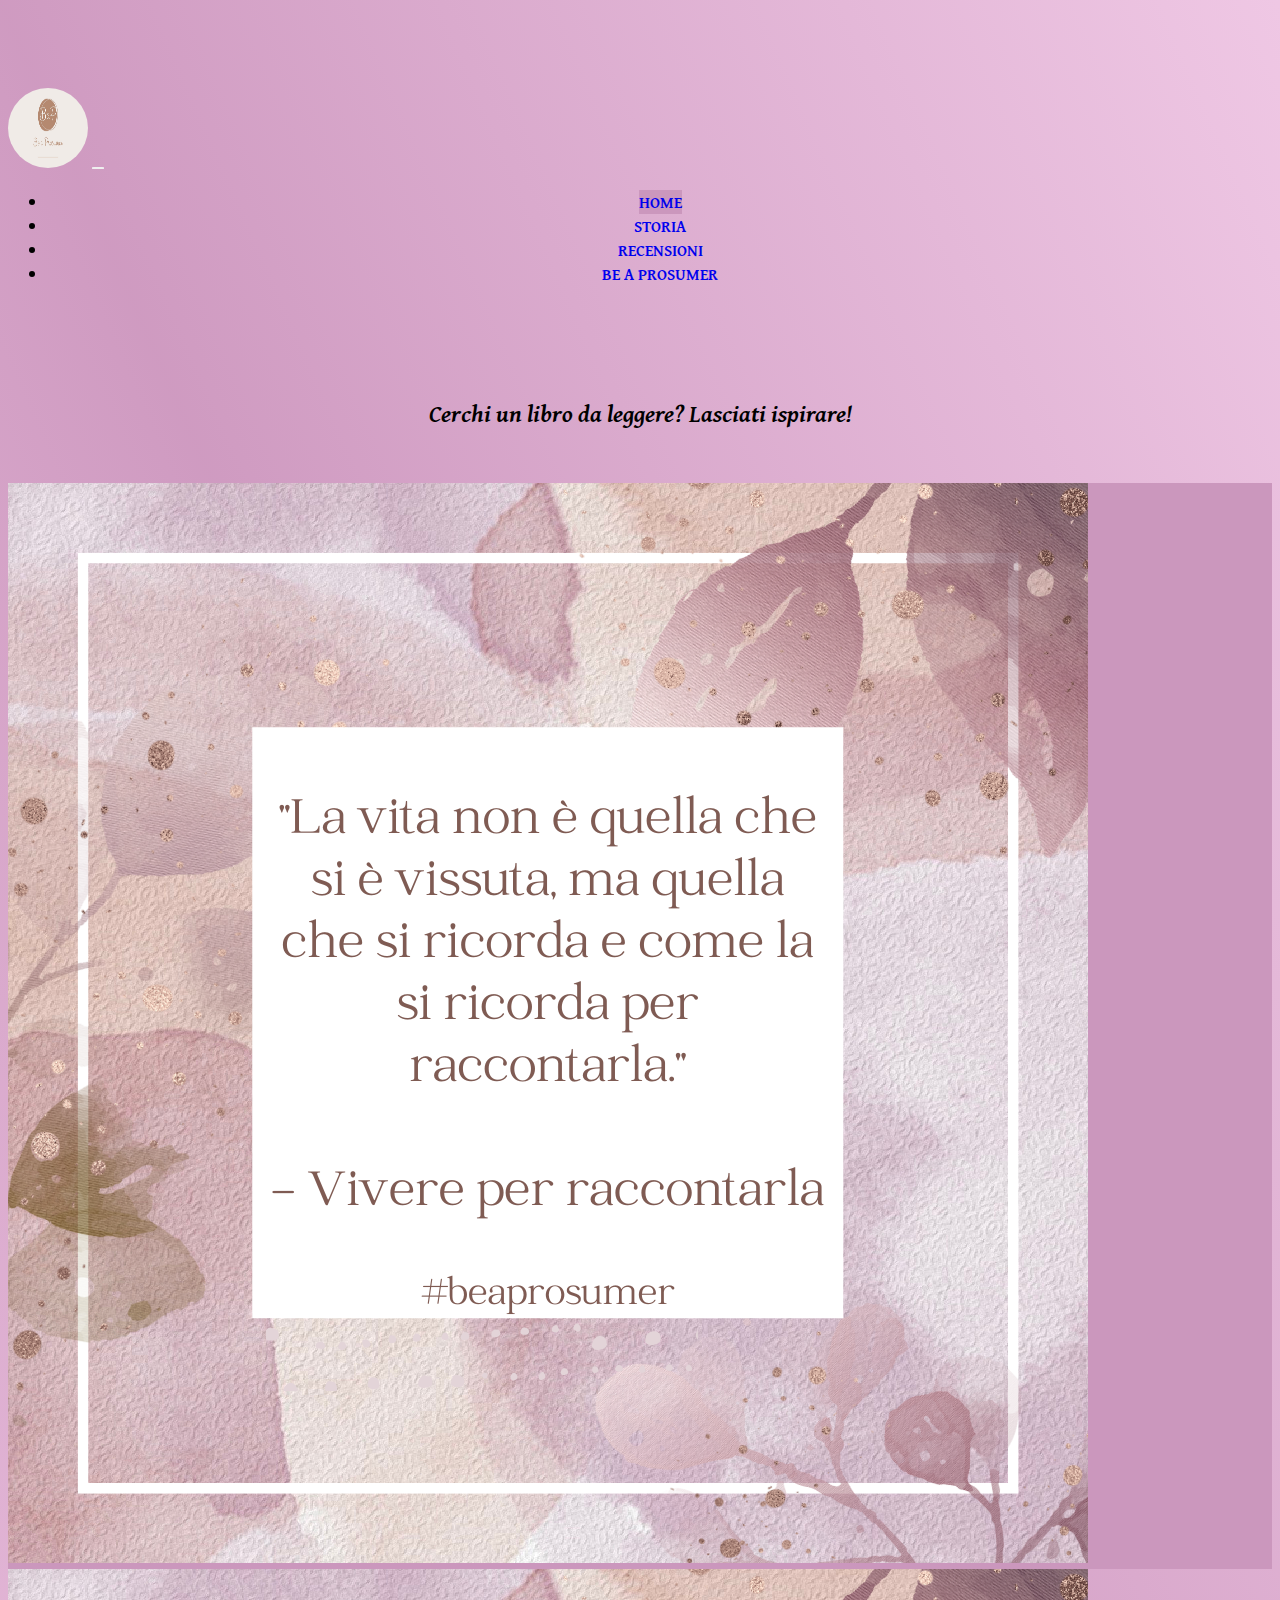
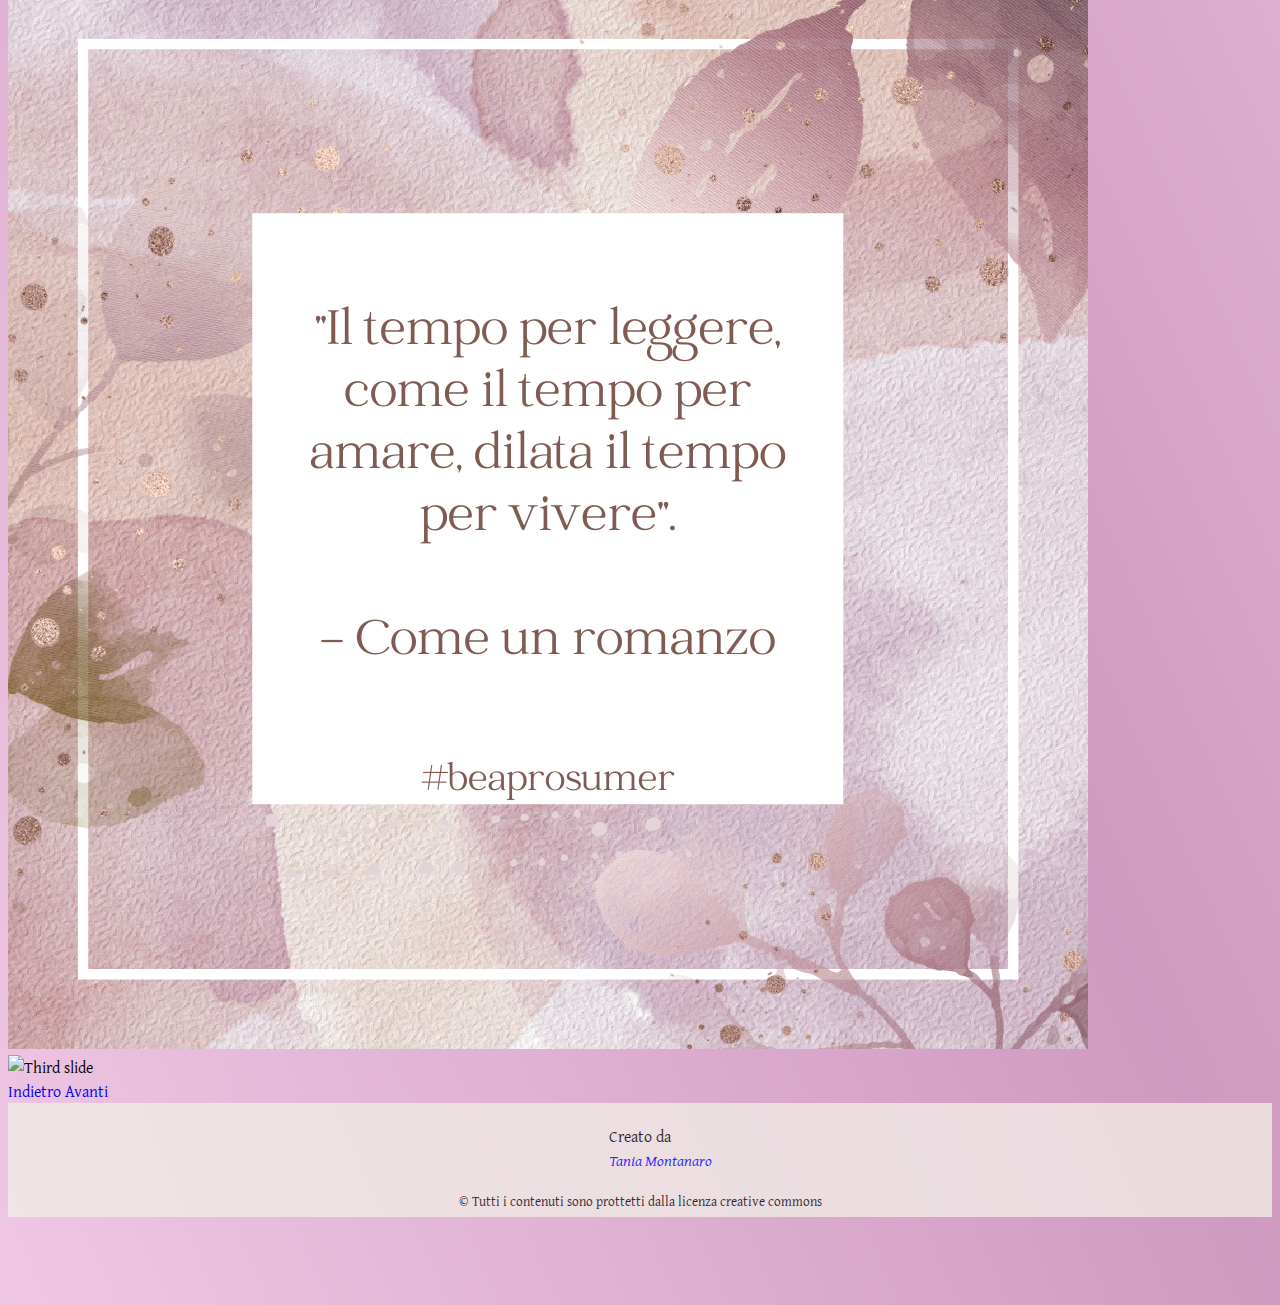
==== index.html @ 6bfdd0ee "Add files via upload" ====
<!doctype html>
<html lang="it">
    <head>
        <meta charset="UTF-8">
        <meta name="viewport" content="width=device-width, initial-scale=1.8">
        <link rel="stylesheet" href="css/style.css">
        <!--font-->
        <link rel="preconnect" href="https://fonts.googleapis.com">
        <link rel="preconnect" href="https://fonts.gstatic.com" crossorigin>
        <link href="https://fonts.googleapis.com/css2?family=Gentium+Plus:ital@1&display=swap" rel="stylesheet">
        <meta name="viewport" content="width=device-width, initial-scale=1.0">
        <!--bootstrap-->
        <link rel="stylesheet" href="https://cdn.jsdelivr.net/npm/bootstrap@4.6.1/dist/css/bootstrap.min.css" integrity="sha384-zCbKRCUGaJDkqS1kPbPd7TveP5iyJE0EjAuZQTgFLD2ylzuqKfdKlfG/eSrtxUkn" crossorigin="anonymous">
        <script src="https://cdn.jsdelivr.net/npm/jquery@3.5.1/dist/jquery.slim.min.js" integrity="sha384-DfXdz2htPH0lsSSs5nCTpuj/zy4C+OGpamoFVy38MVBnE+IbbVYUew+OrCXaRkfj" crossorigin="anonymous"></script>
        <script src="https://cdn.jsdelivr.net/npm/bootstrap@4.6.1/dist/js/bootstrap.bundle.min.js" integrity="sha384-fQybjgWLrvvRgtW6bFlB7jaZrFsaBXjsOMm/tB9LTS58ONXgqbR9W8oWht/amnpF" crossorigin="anonymous"></script>
        <!--icone fontawesome-->
        <script src="https://kit.fontawesome.com/cc2d50dc26.js" crossorigin="anonymous"></script>
    
      <title>Recensioni libri</title>
    </head>
    <body>
        <header>
            <nav id="navbar"class="navbar navbar fixed-top navbar-expand-md bg-dark navbar-dark">
                <a class="navbar-brand" href="#"><img id="logo" src="img/logo.jpg" alt="Be a Prosumer"/></a>
        <!-- Toggler/collapsibe Button -->
                <button class="navbar-toggler" type="button" data-toggle="collapse" data-target="#collapsibleNavbar">
                <span class="navbar-toggler-icon"></span>
                </button>
        <!-- Navbar links -->
                <div align="center" class="collapse navbar-collapse" id="collapsibleNavbar">
                    <ul class="navbar-nav">
                        <li class="nav-item">
                        <a class="nav-link active" href="#"><b>HOME</b></a>
                        </li>
                        <li class="nav-item">
                        <a class="nav-link" href="storia.html"><b>STORIA</b></a>
                        </li>
                        <li class="nav-item">
                        <a class="nav-link" href="recensioni.html"><b>RECENSIONI</b></a>
                        </li>
                        <li class="nav-item">
                        <a class="nav-link" href="beaprosumer.html"><b>BE A PROSUMER</b></a>
                        </li>
                        
                     </ul>
                </div>
            </nav>
              
                <div align="center" id="intro"><h2><i>Cerchi un libro da leggere? Lasciati ispirare!</i></h2>
                </div>

                <div id="carouselExampleControls" id:"carousel" class="carousel slide" data-ride="carousel">
                    <div class="carousel-inner">
                        <div class="carousel-item active">
                           <img class="d-block w-100" src="img/frase_1.png" alt="First slide">
                        </div>
                        <div class="carousel-item">
                           <img class="d-block w-100" src="img/frase_2.png" alt="Second slide">
                        </div>
                        <div class="carousel-item">
                            <img class="d-block w-100" src="img/frase_3.png" alt="Third slide">
                        </div>
                    </div>
                          <a class="carousel-control-prev" href="#carouselExampleControls" role="button" data-slide="prev">
                            <span class="carousel-control-prev-icon" aria-hidden="true"></span>
                            <span class="sr-only">Indietro</span>
                          </a>
                          <a class="carousel-control-next" href="#carouselExampleControls" role="button" data-slide="next">
                            <span class="carousel-control-next-icon" aria-hidden="true"></span>
                            <span class="sr-only">Avanti</span>
                          </a>
                </div>



                <div align="center" id="icon"> 
                    <a href="https://www.facebook.com/BeProsumer-109116761820836" target="_blank"> <i class="fa-brands fa-facebook"></i></a>
                    <a href="https://www.instagram.com/beprosumer/" target="_blank"><i class="fa-brands fa-instagram-square" ></i></a>
                    <a href="#" target="_blank"><i class="fa-brands fa-twitter"></i></a>
                </div>
        </header>

        <footer align="center" class="fixed-bottom">
            <dl align="center">
                <dt>Creato da</dt>
                    <dd><address><a id="mail" href="mailto:tania.montanaro@studio.unibo.it" target="_blank" data-toggle="popover" title="Scrivi una mail" data-trigger="hover">Tania Montanaro</a></address>
                    </dd>
            </dl>
            <small>© Tutti i contenuti sono prottetti dalla licenza creative commons</small>
        </footer>
    </body>
</html>
---- css/style.css ----
/*generale*/
header {font-family: 'Gentium Plus', serif;}

body {font-family: 'Gentium Plus', serif;
		background-image: linear-gradient(to top right, #d15fb259 0%, 
		#bf79acbf 50%, #d15fb259 100%);
 		padding: 5em 0em;
 		color: black;
 		scroll-behavior: smooth;}

footer {height: 15%;
		background-color: #f0ebe6;
		opacity: 80%;
 		padding: 5px 0px;
		;
		color: black;}

h1, h2, h3, h4, h5, h6 {font-family: 'Gentium Plus', serif !important;}

/*menu di navigazione*/

.navbar {height: 10em;}


#logo {width: 5em;
		height: 5em;
		border-radius: 50%;}


/*intro*/

#intro {padding-top: 8em;
		padding-bottom: 2em;
		color: black;}

/*social*/

#icon a {font-size: 3em;
		border: 5px;
		background-color: none;
		color: white;}
           
 /*link*/

a:link {text-decoration: none;}

a:hover {background-color: #cb97bd;}

.active {background-color: #cb97bd;}
		

/*storia*/
.history {padding: 4em 4em 2em 4em;
			color: black;
			font-size: 25px;}

/*recensioni*/

#left {background-color: #d15fb259;}
#left:hover {background-color: #dff2ef;	
			cursor: default;}

#right	{background-color: #c0c0c0;}
#right:hover {background-color: #dff2ef;
			cursor: default;}

.container-fluid {padding-top: 6em;
				text-align: center;
				}

.cover {width: 15em;
		height: auto;
		padding: 1em;
		}

.minicover {width: 7em;
			height: auto;
			padding: 1em;}

#more {display: none;}



.text {padding: 0em 1em;
		text-align:justify !important;}

.readmore {color: blue;
			border-radius: 15%;
			border: #bf79acbf;	}

button {color: blue;
			border-radius: 15% !important;
			border: #bf79acbf;}

#mail {color: blue;}

/*didascalia*/

 .didascalia { position: relative; 
     			overflow: hidden;
     			width: 15em; } 
  
 .didascalia p { 
     position: absolute; 
     left: 0; 
     bottom: 0; 
     background: none repeat scroll 0 0 rgba(0, 0, 0, 0.7); 
     color: #f0ebe6; 
     display: none; 
     width: 100%; 
     padding: none;
     opacity: 80%; 

 } 
  
 .didascalia:hover p { 
     display:block; 
 } 

 .figcaption p {font-family: 'Gentium Plus', serif;
				color: white;}




/*contact form*/

input[type=text], select, textarea {
  width: 100%; 
  padding: 12px 6px;
  border: 1px solid #c0c0c0;
  border-radius: 4px; 
  box-sizing: border-box; 
  margin-top: 6px; 
  margin-bottom: 16px; 
  resize: vertical 
}

input[type=submit] {
  background-color: #cb97bd;
  color: white;
  padding: 12px 20px;
  border: none;
  border-radius: 4px;
  cursor: pointer;
}

input[type=submit]:hover {
  background-color: #bf79acbf;
}

.container {
  border-radius: 5px;
  background-color: #c0c0c0;
  opacity: 80%;
  padding: 30px;
}
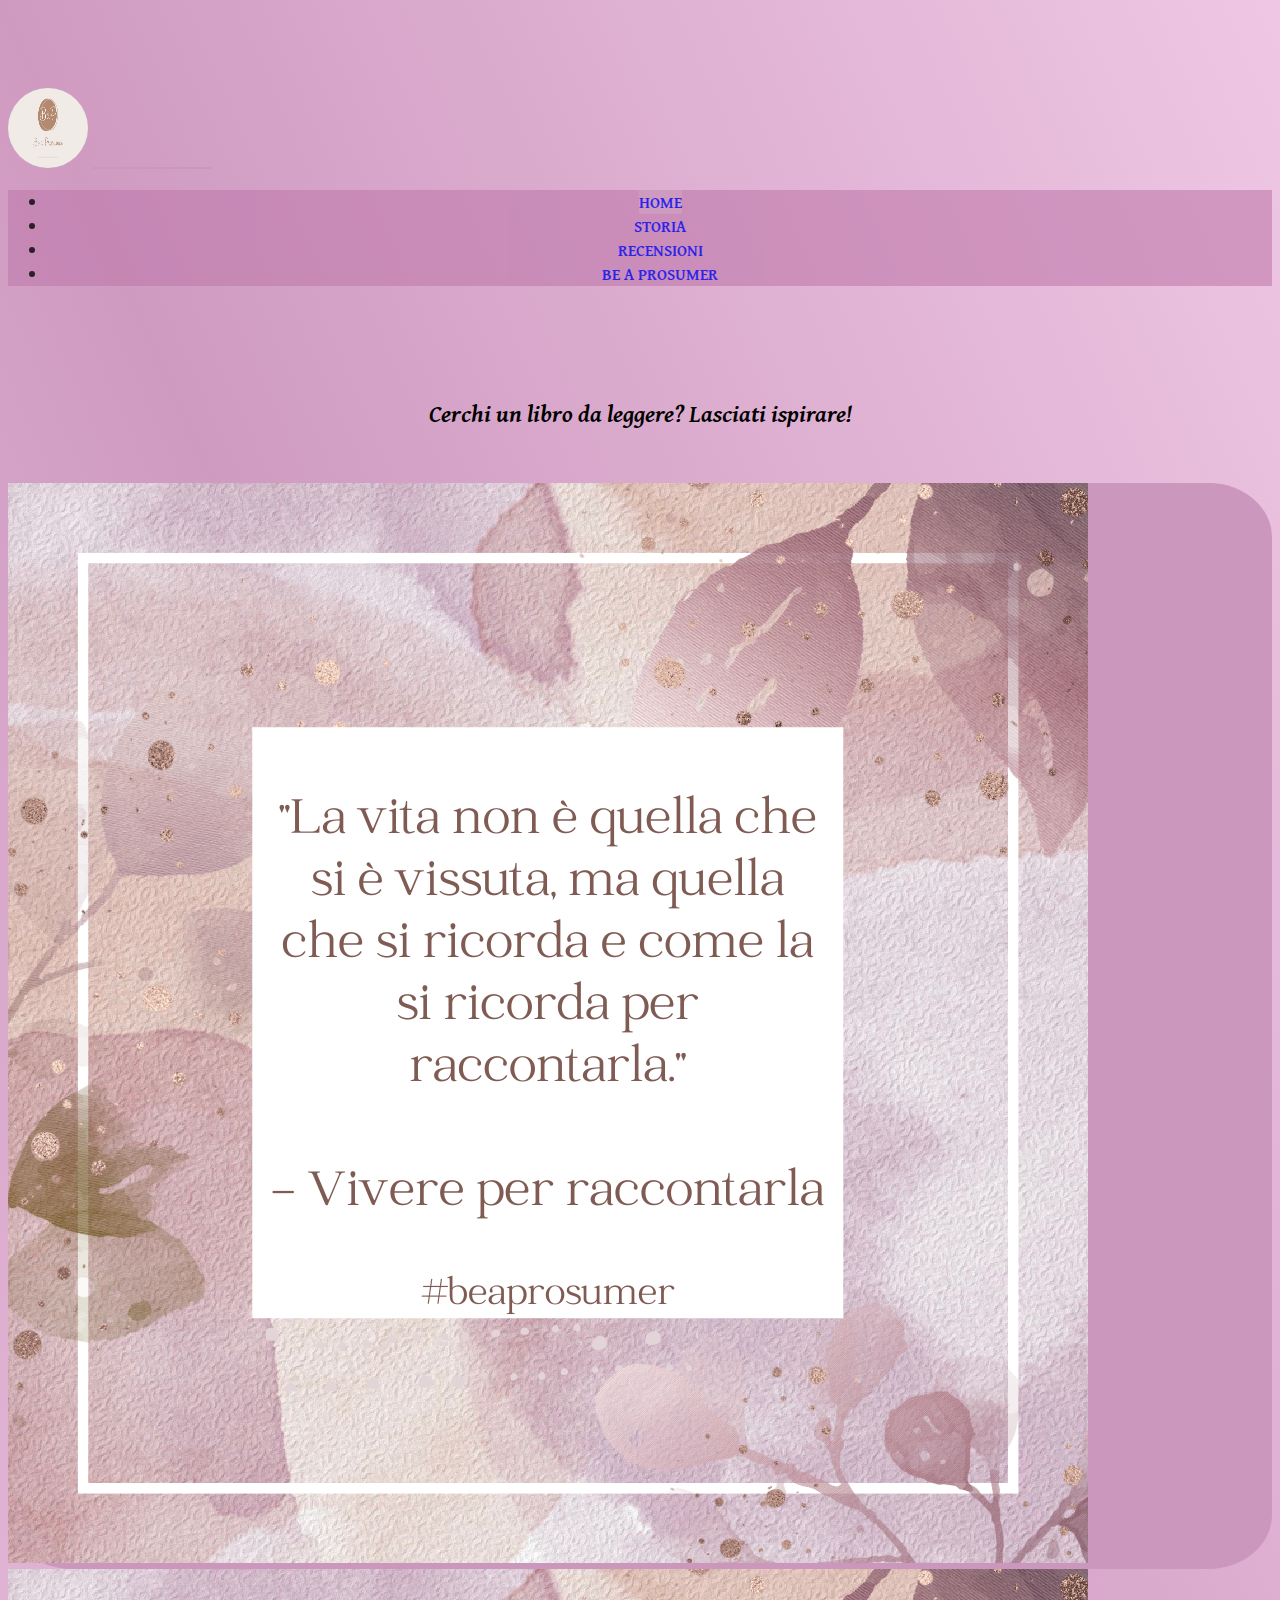
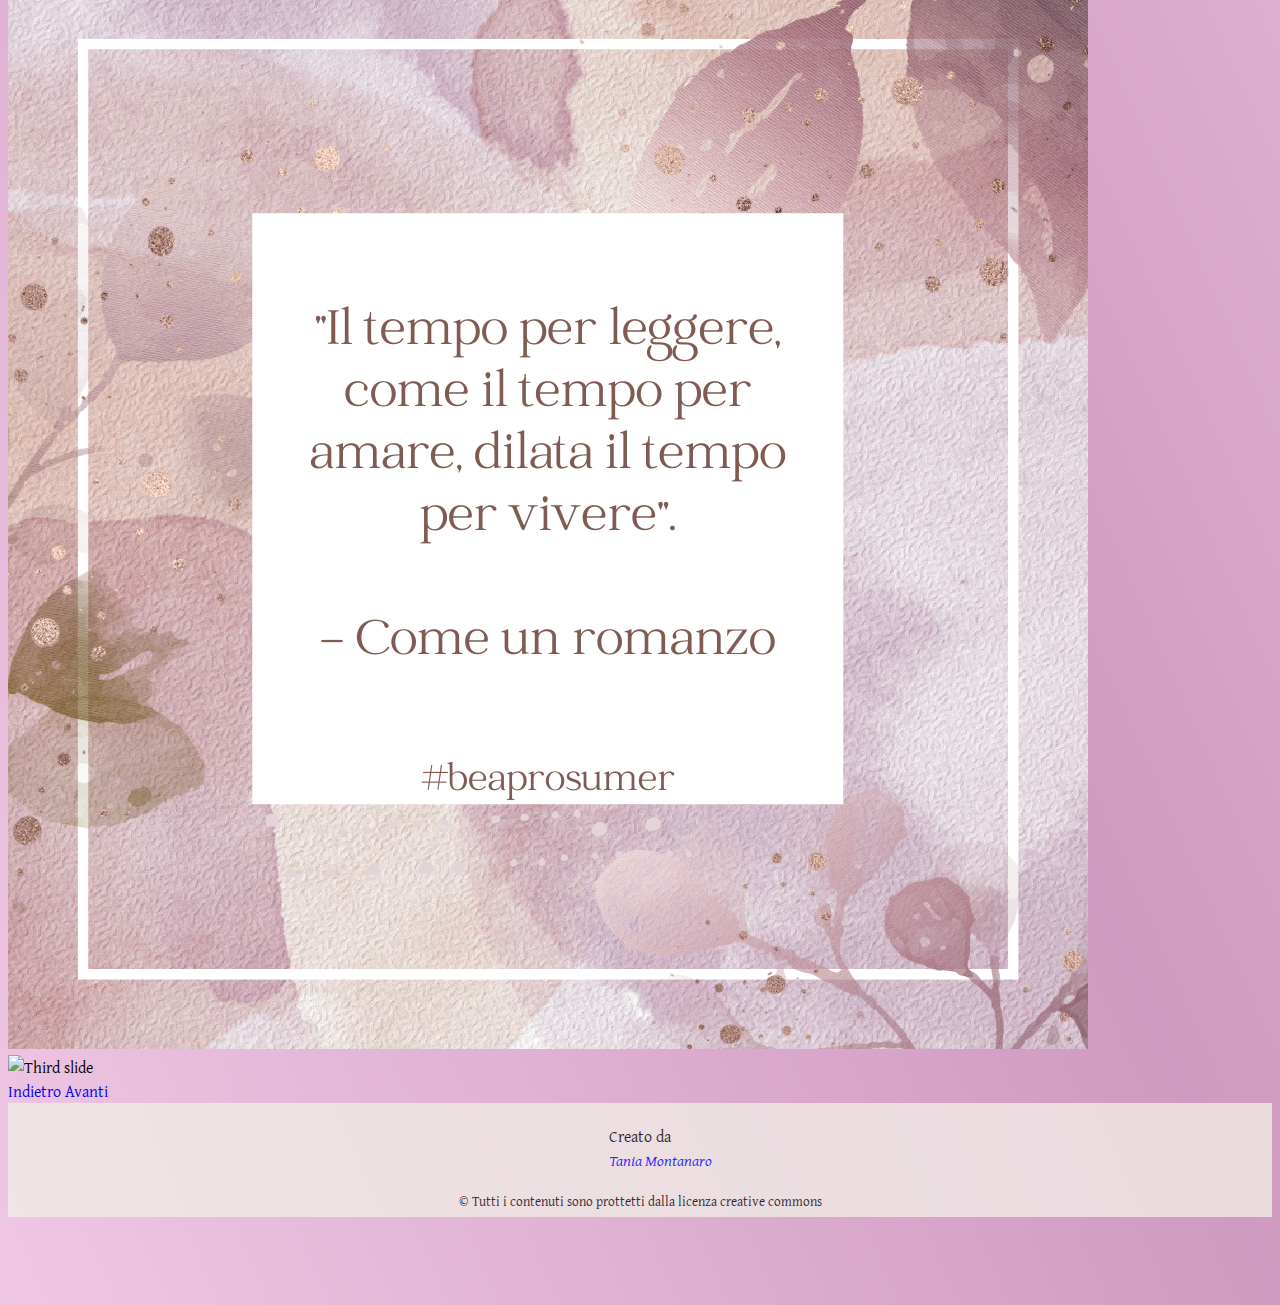
==== commit ad79a41e: "Add files via upload" ====
--- a/index.html
+++ b/index.html
@@ -15,7 +15,15 @@
         <script src="https://cdn.jsdelivr.net/npm/bootstrap@4.6.1/dist/js/bootstrap.bundle.min.js" integrity="sha384-fQybjgWLrvvRgtW6bFlB7jaZrFsaBXjsOMm/tB9LTS58ONXgqbR9W8oWht/amnpF" crossorigin="anonymous"></script>
         <!--icone fontawesome-->
         <script src="https://kit.fontawesome.com/cc2d50dc26.js" crossorigin="anonymous"></script>
-    
+        <!--Google Analytics -->
+        <script async src="https://www.googletagmanager.com/gtag/js?id=G-RJGEFD32J0"></script>
+        <script>
+        window.dataLayer = window.dataLayer || [];
+        function gtag(){dataLayer.push(arguments);}
+        gtag('js', new Date());
+        gtag('config', 'G-RJGEFD32J0');
+        </script>
+        
       <title>Recensioni libri</title>
     </head>
     <body>
@@ -40,8 +48,7 @@
                         </li>
                         <li class="nav-item">
                         <a class="nav-link" href="beaprosumer.html"><b>BE A PROSUMER</b></a>
-                        </li>
-                        
+                        </li>                        
                      </ul>
                 </div>
             </nav>
@@ -80,7 +87,7 @@
                 </div>
         </header>
 
-        <footer align="center" class="fixed-bottom">
+        <footer align="center">
             <dl align="center">
                 <dt>Creato da</dt>
                     <dd><address><a id="mail" href="mailto:tania.montanaro@studio.unibo.it" target="_blank" data-toggle="popover" title="Scrivi una mail" data-trigger="hover">Tania Montanaro</a></address>
--- a/css/style.css
+++ b/css/style.css
@@ -1,5 +1,6 @@
 /*generale*/
-header {font-family: 'Gentium Plus', serif;}
+header {font-family: 'Gentium Plus', serif;
+	max-width: 100%;}
 
 body {font-family: 'Gentium Plus', serif;
 		background-image: linear-gradient(to top right, #d15fb259 0%, 
@@ -19,7 +20,11 @@
 
 /*menu di navigazione*/
 
-.navbar {height: 10em;}
+.navbar {height: 10em;
+		padding: none;}
+
+.navbar-collapse {background-color: #bf79acbf;
+					opacity: 80%;}
 
 
 #logo {width: 5em;
@@ -44,9 +49,12 @@
 
 a:link {text-decoration: none;}
 
-a:hover {background-color: #cb97bd;}
 
-.active {background-color: #cb97bd;}
+a:hover {background-color: #cb97bd;
+		border-radius: 10%;}
+
+.active {background-color: #cb97bd;
+		border-radius: 5%;}
 		
 
 /*storia*/
@@ -56,71 +64,65 @@
 
 /*recensioni*/
 
-#left {background-color: #d15fb259;}
-#left:hover {background-color: #dff2ef;	
-			cursor: default;}
-
-#right	{background-color: #c0c0c0;}
-#right:hover {background-color: #dff2ef;
-			cursor: default;}
-
-.container-fluid {padding-top: 6em;
+.container-fluid {margin: none;
 				text-align: center;
 				}
 
-.cover {width: 15em;
+
+
+
+.cover {width: 20em;
 		height: auto;
 		padding: 1em;
+		text-align: center;
 		}
 
-.minicover {width: 7em;
-			height: auto;
-			padding: 1em;}
 
 #more {display: none;}
 
 
+.text {padding: 0em 2em;
+		text-align:justify !important;
+		}
 
-.text {padding: 0em 1em;
-		text-align:justify !important;}
+.text img {width: 70%;
+	height: auto;}
 
-.readmore {color: blue;
-			border-radius: 15%;
-			border: #bf79acbf;	}
 
-button {color: blue;
+
+
+button {width: 120px; 
+	color: black;
 			border-radius: 15% !important;
-			border: #bf79acbf;}
+			border: #bf79acbf;
+			background-color: #cb97bd;}
+
 
 #mail {color: blue;}
 
-/*didascalia*/
+/*search*/
 
- .didascalia { position: relative; 
-     			overflow: hidden;
-     			width: 15em; } 
-  
- .didascalia p { 
-     position: absolute; 
-     left: 0; 
-     bottom: 0; 
-     background: none repeat scroll 0 0 rgba(0, 0, 0, 0.7); 
-     color: #f0ebe6; 
-     display: none; 
-     width: 100%; 
-     padding: none;
-     opacity: 80%; 
+.search	{padding: 6em 2em;
+	float: center;}
 
- } 
-  
- .didascalia:hover p { 
-     display:block; 
- } 
+.structural {
+position:absolute;
+left:-9999px;
+}
 
- .figcaption p {font-family: 'Gentium Plus', serif;
-				color: white;}
+/*colonne*/
 
+.row {padding: 3% 3%;
+		text-align: center;
+		max-width: 100%;
+	}
+.row img {width: 12em;
+		height: 16em;
+		text-align: center;
+		padding: 2em;
+		}
 
+.row img:hover {cursor: pointer;}
 
 
 /*contact form*/
@@ -148,10 +150,3 @@
 input[type=submit]:hover {
   background-color: #bf79acbf;
 }
-
-.container {
-  border-radius: 5px;
-  background-color: #c0c0c0;
-  opacity: 80%;
-  padding: 30px;
-}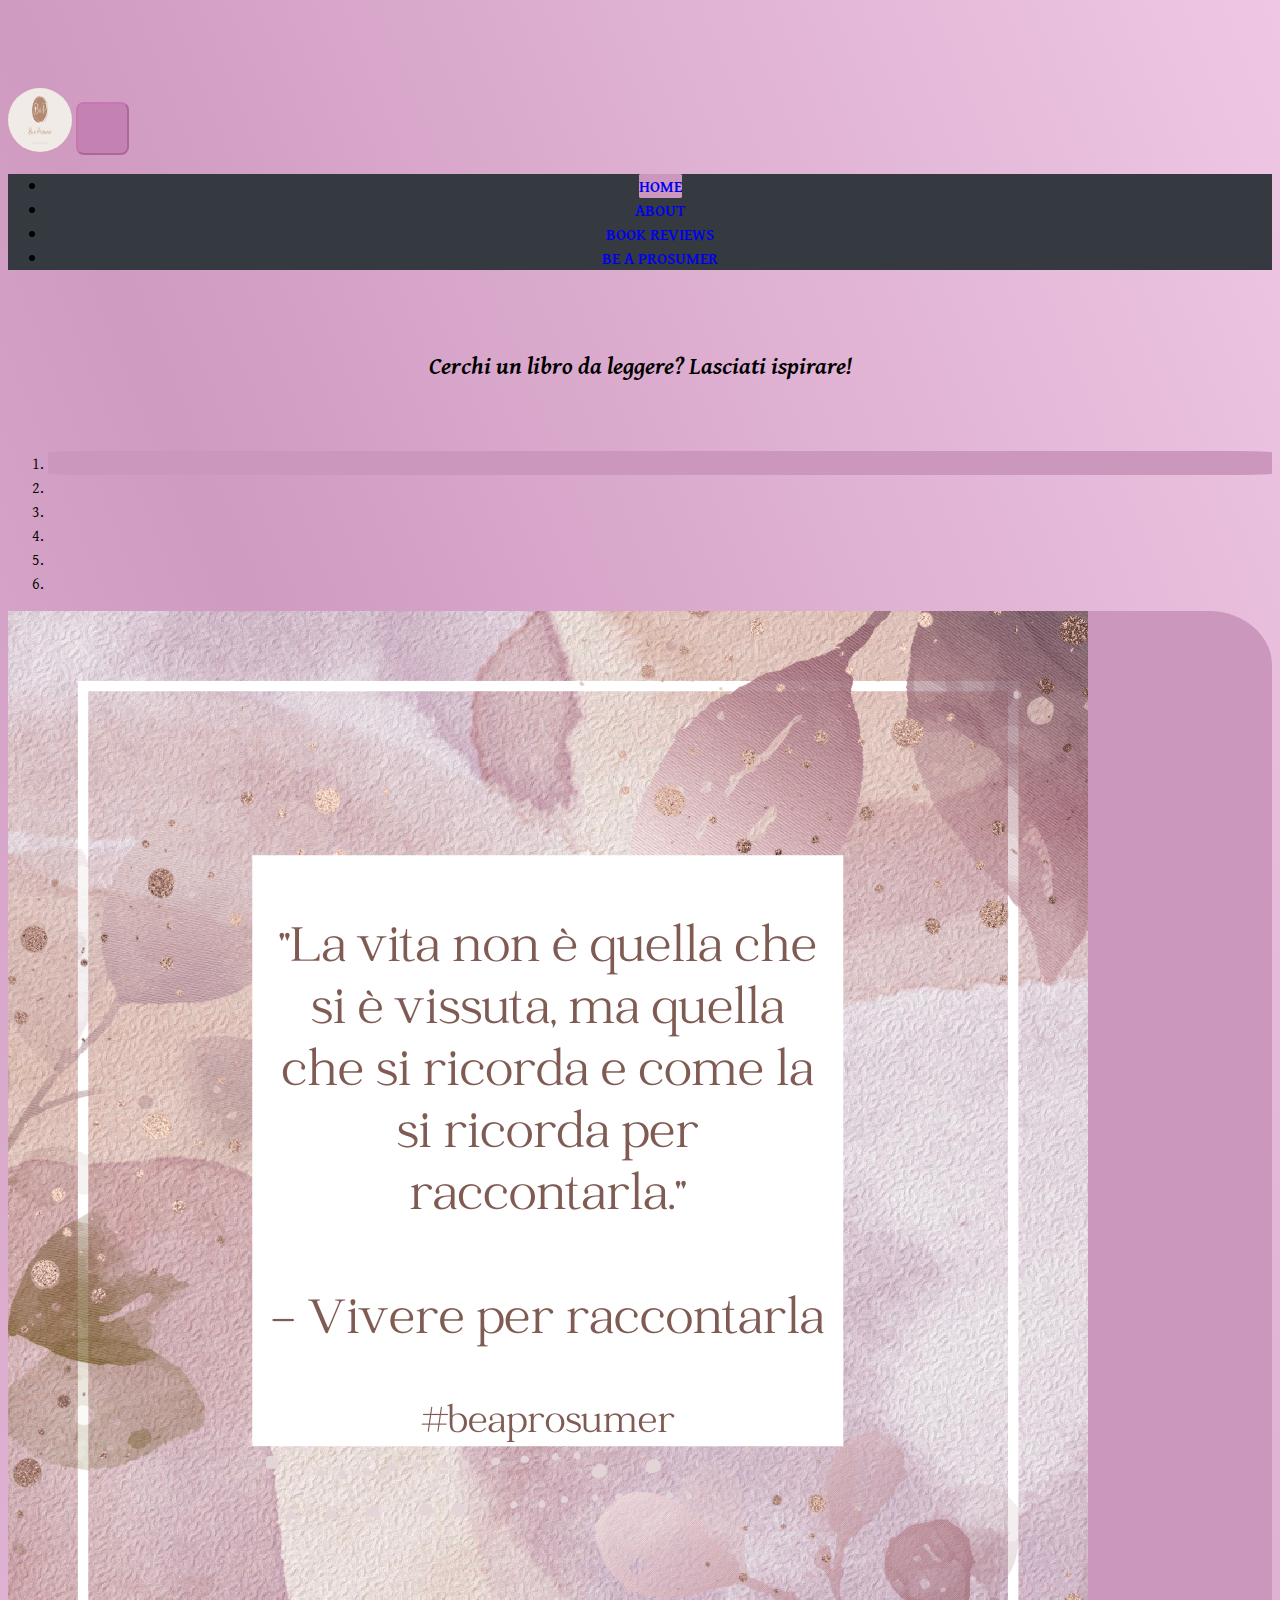
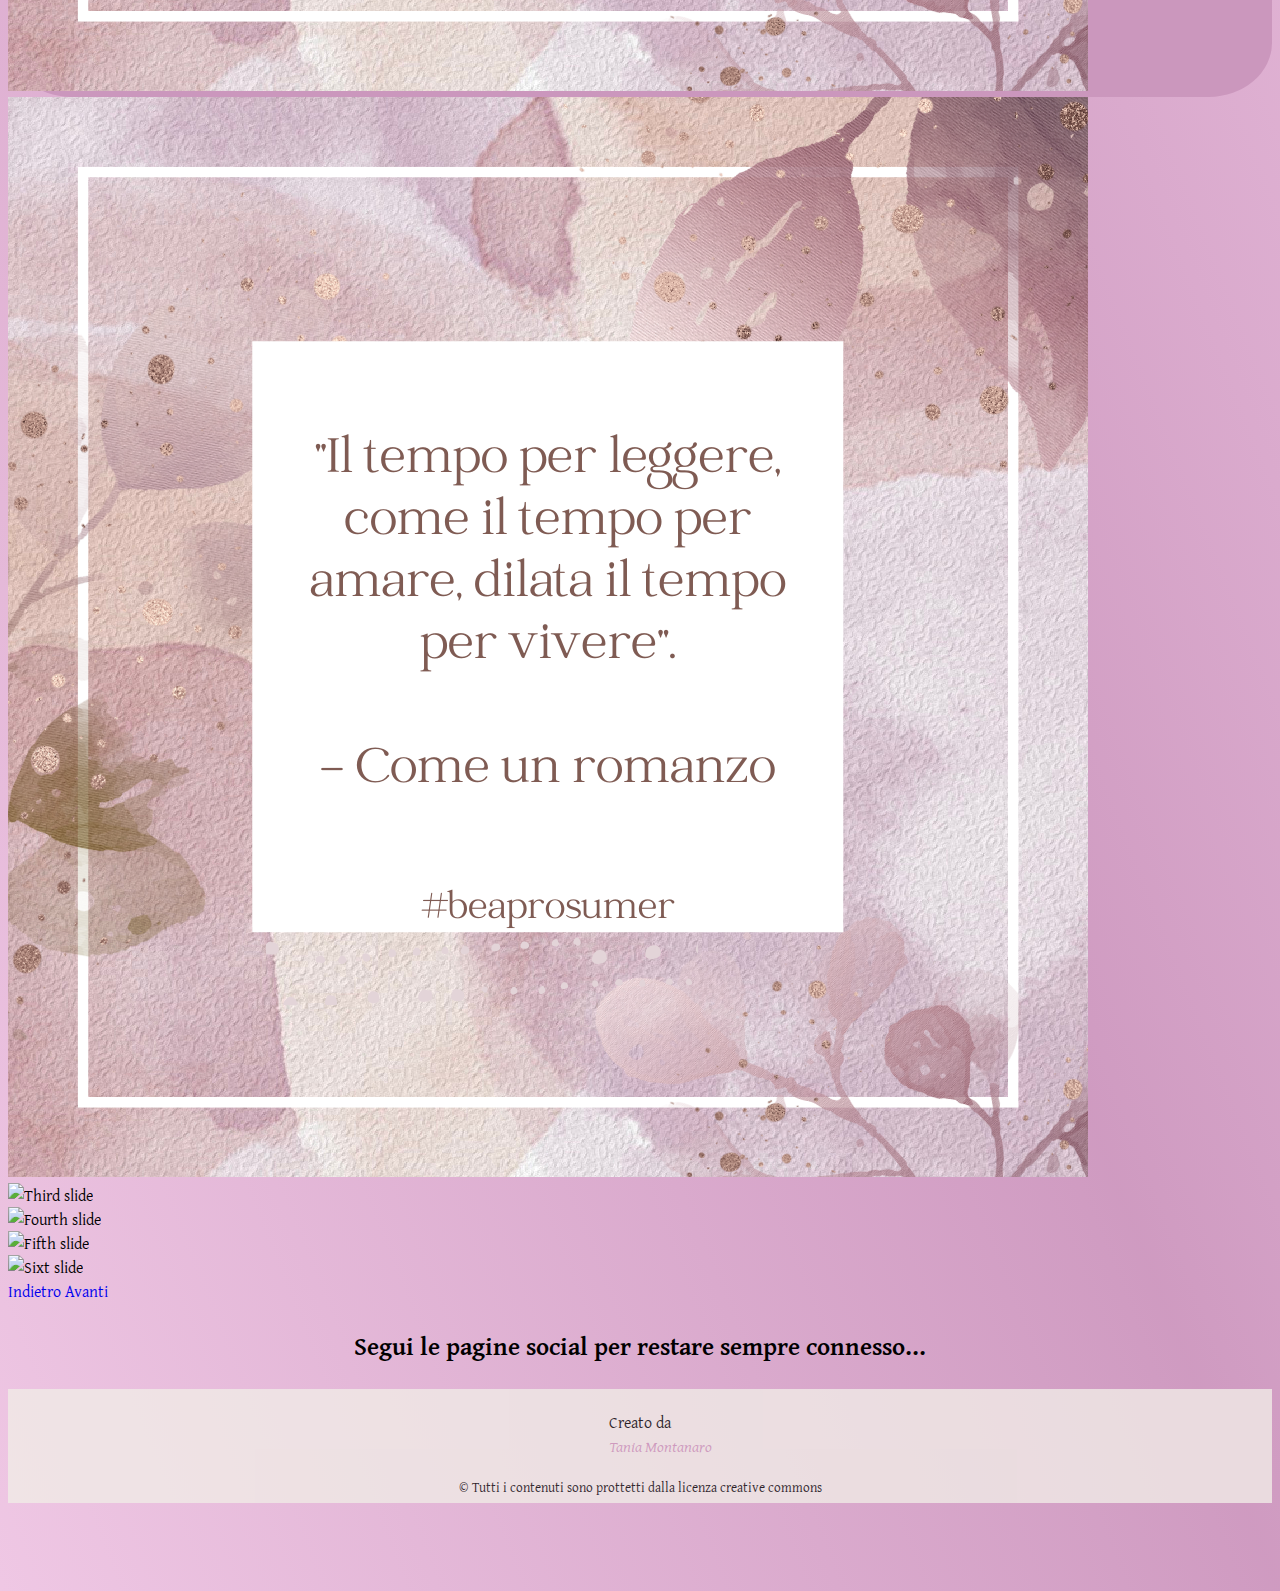
==== commit 15508c68: "Add files via upload" ====
--- a/index.html
+++ b/index.html
@@ -23,13 +23,12 @@
         gtag('js', new Date());
         gtag('config', 'G-RJGEFD32J0');
         </script>
-        
-      <title>Recensioni libri</title>
+        <title>Recensioni libri</title>
     </head>
     <body>
         <header>
             <nav id="navbar"class="navbar navbar fixed-top navbar-expand-md bg-dark navbar-dark">
-                <a class="navbar-brand" href="#"><img id="logo" src="img/logo.jpg" alt="Be a Prosumer"/></a>
+                <a class="navbar-brand" href="index.html"><img id="logo" src="img/logo.jpg" alt="Be a Prosumer"/></a>
         <!-- Toggler/collapsibe Button -->
                 <button class="navbar-toggler" type="button" data-toggle="collapse" data-target="#collapsibleNavbar">
                 <span class="navbar-toggler-icon"></span>
@@ -41,10 +40,10 @@
                         <a class="nav-link active" href="#"><b>HOME</b></a>
                         </li>
                         <li class="nav-item">
-                        <a class="nav-link" href="storia.html"><b>STORIA</b></a>
+                        <a class="nav-link" href="about.html"><b>ABOUT</b></a>
                         </li>
                         <li class="nav-item">
-                        <a class="nav-link" href="recensioni.html"><b>RECENSIONI</b></a>
+                        <a class="nav-link" href="reviews.html"><b>BOOK REVIEWS</b></a>
                         </li>
                         <li class="nav-item">
                         <a class="nav-link" href="beaprosumer.html"><b>BE A PROSUMER</b></a>
@@ -52,11 +51,18 @@
                      </ul>
                 </div>
             </nav>
-              
                 <div align="center" id="intro"><h2><i>Cerchi un libro da leggere? Lasciati ispirare!</i></h2>
                 </div>
 
-                <div id="carouselExampleControls" id:"carousel" class="carousel slide" data-ride="carousel">
+                <div id="carouselExampleIndicators" class="carousel slide" data-ride="carousel">
+                    <ol class="carousel-indicators">
+                        <li data-target="#carouselExampleIndicators" data-slide-to="0" class="active"></li>
+                        <li data-target="#carouselExampleIndicators" data-slide-to="1"></li>
+                        <li data-target="#carouselExampleIndicators" data-slide-to="2"></li>
+                        <li data-target="#carouselExampleIndicators" data-slide-to="3"></li>
+                        <li data-target="#carouselExampleIndicators" data-slide-to="4"></li>
+                        <li data-target="#carouselExampleIndicators" data-slide-to="5"></li>
+                    </ol>
                     <div class="carousel-inner">
                         <div class="carousel-item active">
                            <img class="d-block w-100" src="img/frase_1.png" alt="First slide">
@@ -67,20 +73,30 @@
                         <div class="carousel-item">
                             <img class="d-block w-100" src="img/frase_3.png" alt="Third slide">
                         </div>
+                        <div class="carousel-item">
+                            <img class="d-block w-100" src="img/frase_4.png" alt="Fourth slide">
+                        </div>
+                        <div class="carousel-item">
+                            <img class="d-block w-100" src="img/frase_5.png" alt="Fifth slide">
+                        </div>
+                        <div class="carousel-item">
+                            <img class="d-block w-100" src="img/frase_6.png" alt="Sixt slide">
+                        </div>
                     </div>
-                          <a class="carousel-control-prev" href="#carouselExampleControls" role="button" data-slide="prev">
-                            <span class="carousel-control-prev-icon" aria-hidden="true"></span>
-                            <span class="sr-only">Indietro</span>
-                          </a>
-                          <a class="carousel-control-next" href="#carouselExampleControls" role="button" data-slide="next">
-                            <span class="carousel-control-next-icon" aria-hidden="true"></span>
-                            <span class="sr-only">Avanti</span>
-                          </a>
+                        <a class="carousel-control-prev" href="#carouselExampleControls" role="button" data-slide="prev">
+                          <span class="carousel-control-prev-icon" aria-hidden="true"></span>
+                          <span class="sr-only">Indietro</span>
+                        </a>
+                        <a class="carousel-control-next" href="#carouselExampleControls" role="button" data-slide="next">
+                          <span class="carousel-control-next-icon" aria-hidden="true"></span>
+                          <span class="sr-only">Avanti</span>
+                        </a>
                 </div>
 
 
 
                 <div align="center" id="icon"> 
+                    <p><b>Segui le pagine social per restare sempre connesso...</b></p>
                     <a href="https://www.facebook.com/BeProsumer-109116761820836" target="_blank"> <i class="fa-brands fa-facebook"></i></a>
                     <a href="https://www.instagram.com/beprosumer/" target="_blank"><i class="fa-brands fa-instagram-square" ></i></a>
                     <a href="#" target="_blank"><i class="fa-brands fa-twitter"></i></a>
@@ -90,8 +106,7 @@
         <footer align="center">
             <dl align="center">
                 <dt>Creato da</dt>
-                    <dd><address><a id="mail" href="mailto:tania.montanaro@studio.unibo.it" target="_blank" data-toggle="popover" title="Scrivi una mail" data-trigger="hover">Tania Montanaro</a></address>
-                    </dd>
+                    <dd><address><a id="mail" href="mailto:info.beaprosumer@gmail.com" target="_blank" data-toggle="popover" title="Scrivi una mail" data-trigger="hover">Tania Montanaro</a></address>
             </dl>
             <small>© Tutti i contenuti sono prottetti dalla licenza creative commons</small>
         </footer>
--- a/css/style.css
+++ b/css/style.css
@@ -1,49 +1,65 @@
 /*generale*/
 header {font-family: 'Gentium Plus', serif;
-	max-width: 100%;}
+		max-width: 100%;
+		margin:none;
+		}
 
 body {font-family: 'Gentium Plus', serif;
 		background-image: linear-gradient(to top right, #d15fb259 0%, 
 		#bf79acbf 50%, #d15fb259 100%);
  		padding: 5em 0em;
  		color: black;
- 		scroll-behavior: smooth;}
+ 		}
 
 footer {height: 15%;
 		background-color: #f0ebe6;
 		opacity: 80%;
  		padding: 5px 0px;
-		;
-		color: black;}
+		color: black;
+		}
 
 h1, h2, h3, h4, h5, h6 {font-family: 'Gentium Plus', serif !important;}
 
+p {font-size: 25px;}
+
 /*menu di navigazione*/
 
-.navbar {height: 10em;
-		padding: none;}
+.navbar-brand a {vertical-align: center !important}
 
-.navbar-collapse {background-color: #bf79acbf;
-					opacity: 80%;}
+.navbar-toggler {width: 4em;
+				height: 4em;
+				}
+
+.navbar {height: 7em;
+		padding: none;
+		}
+
+.navbar-collapse {background-color: #343a40;
+				 max-width: 100%;
+				 }
 
 
-#logo {width: 5em;
-		height: 5em;
-		border-radius: 50%;}
+#logo {width: 4em;
+	   height: 4em;
+	   border-radius: 50%;
+	   }
 
 
 /*intro*/
 
 #intro {padding-top: 8em;
 		padding-bottom: 2em;
-		color: black;}
+		color: black;
+		}
+
 
 /*social*/
 
 #icon a {font-size: 3em;
 		border: 5px;
 		background-color: none;
-		color: white;}
+		color: white;
+		}
            
  /*link*/
 
@@ -51,25 +67,27 @@
 
 
 a:hover {background-color: #cb97bd;
-		border-radius: 10%;}
+		border-radius: 10%;
+		}
 
 .active {background-color: #cb97bd;
-		border-radius: 5%;}
+		border-radius: 5%;
+		}
 		
 
 /*storia*/
+
 .history {padding: 4em 4em 2em 4em;
 			color: black;
-			font-size: 25px;}
+			font-size: 25px;
+			}
 
 /*recensioni*/
 
-.container-fluid {margin: none;
-				text-align: center;
-				}
-
-
-
+.container-fluid {padding-top: 12%;
+				  margin: none;
+				  text-align: center;
+				  }
 
 .cover {width: 20em;
 		height: auto;
@@ -77,33 +95,50 @@
 		text-align: center;
 		}
 
-
 #more {display: none;}
 
 
 .text {padding: 0em 2em;
-		text-align:justify !important;
+	   text-align:justify !important;
+	   font-size: 25px;
+	   }
+
+.text img {width: 280px;
+		   height: auto;
+		   text-align: center;
+		   }
+
+/*searchbar*/
+
+.search {width: 15px;
+		height: 15px;
 		}
 
-.text img {width: 70%;
-	height: auto;}
+.kbDoc-banner-support .banner-content-wrapper .banner-search-form button {
+   			background: transparent;
+   			border: 0;
+    		padding-right: 20px;
+    		color: #10b3d6;
+    		font-size: 20px;
+    		}
+
+button {width: 140px;
+		height: 80px;
+		color: white;
+		padding: none;
+		border-radius: 15% !important;
+		background-color: #bf79acbf;
+		border-color: #d15fb259;
+		}
 
 
-
-
-button {width: 120px; 
-	color: black;
-			border-radius: 15% !important;
-			border: #bf79acbf;
-			background-color: #cb97bd;}
-
-
-#mail {color: blue;}
+#mail {color: #bf79acbf;}
 
 /*search*/
 
 .search	{padding: 6em 2em;
-	float: center;}
+		 float: center;
+		}
 
 .structural {
 position:absolute;
@@ -113,14 +148,15 @@
 /*colonne*/
 
 .row {padding: 3% 3%;
-		text-align: center;
-		max-width: 100%;
-	}
+	  text-align: center;
+	  max-width: 100%;
+	 }
+
 .row img {width: 12em;
-		height: 16em;
-		text-align: center;
-		padding: 2em;
-		}
+		  height: 16em;
+		  text-align: center;
+		  padding: 2em;
+		 }
 
 .row img:hover {cursor: pointer;}
 
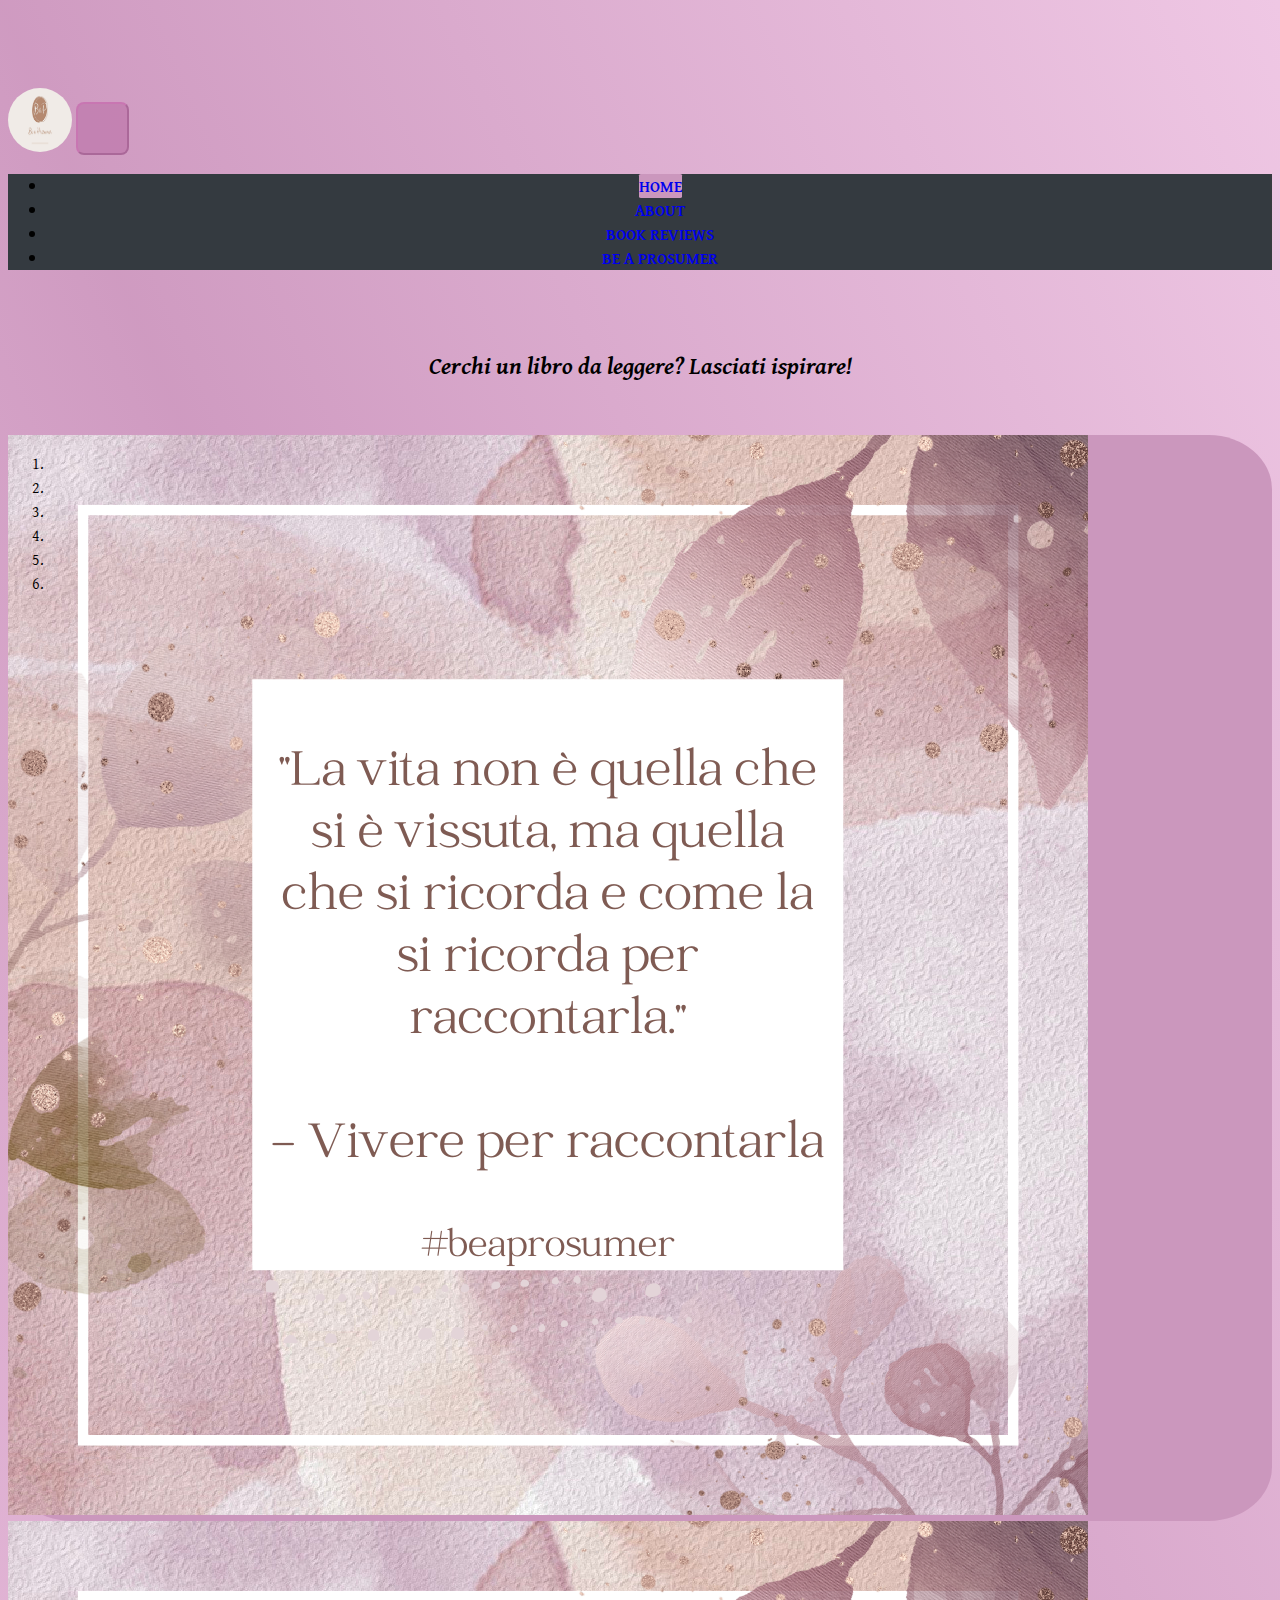
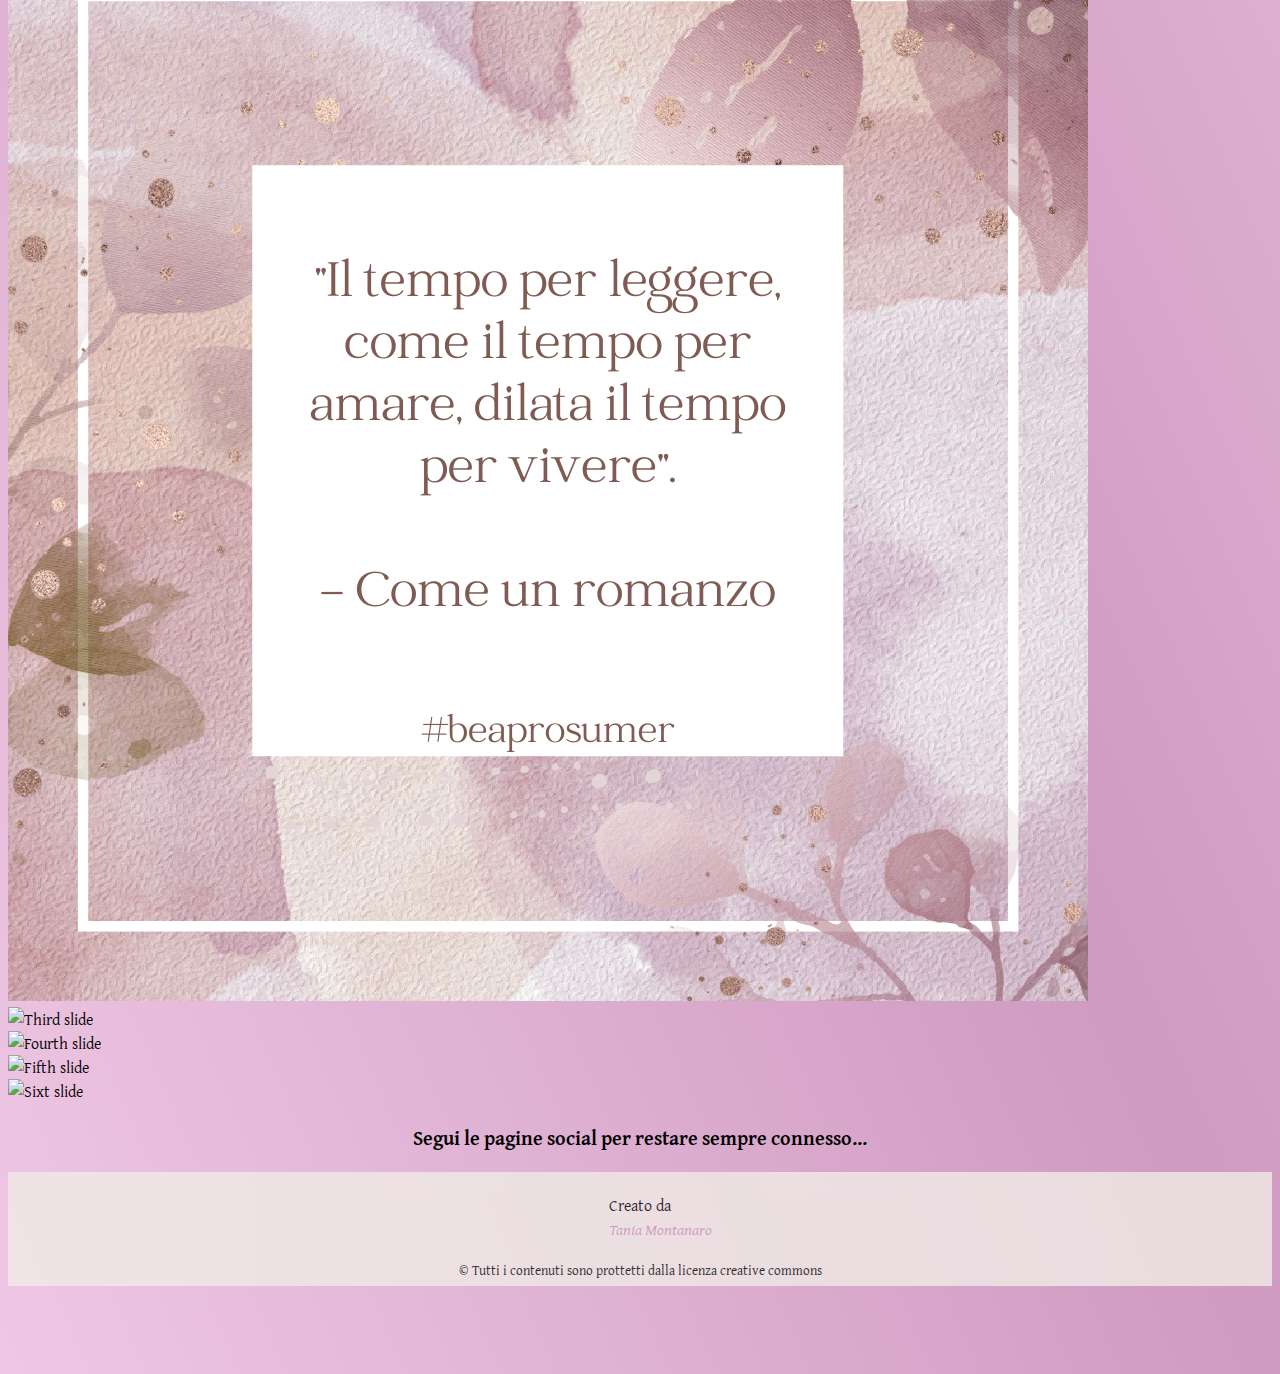
==== commit b694007f: "Add files via upload" ====
--- a/index.html
+++ b/index.html
@@ -83,14 +83,6 @@
                             <img class="d-block w-100" src="img/frase_6.png" alt="Sixt slide">
                         </div>
                     </div>
-                        <a class="carousel-control-prev" href="#carouselExampleControls" role="button" data-slide="prev">
-                          <span class="carousel-control-prev-icon" aria-hidden="true"></span>
-                          <span class="sr-only">Indietro</span>
-                        </a>
-                        <a class="carousel-control-next" href="#carouselExampleControls" role="button" data-slide="next">
-                          <span class="carousel-control-next-icon" aria-hidden="true"></span>
-                          <span class="sr-only">Avanti</span>
-                        </a>
                 </div>
 
 
--- a/css/style.css
+++ b/css/style.css
@@ -20,7 +20,7 @@
 
 h1, h2, h3, h4, h5, h6 {font-family: 'Gentium Plus', serif !important;}
 
-p {font-size: 25px;}
+p {font-size: 20px;}
 
 /*menu di navigazione*/
 
@@ -52,7 +52,9 @@
 		color: black;
 		}
 
-
+.carousel-indicators {position:absolute;
+					  margin-bottom: 3rem;
+					 }
 /*social*/
 
 #icon a {font-size: 3em;
@@ -100,12 +102,12 @@
 
 .text {padding: 0em 2em;
 	   text-align:justify !important;
-	   font-size: 25px;
+	   font-size: 20px;
 	   }
 
 .text img {width: 280px;
-		   height: auto;
-		   text-align: center;
+		   height: 190px;
+		   float: center;
 		   }
 
 /*searchbar*/
@@ -122,7 +124,7 @@
     		font-size: 20px;
     		}
 
-button {width: 140px;
+button {width: 180px;
 		height: 80px;
 		color: white;
 		padding: none;
@@ -130,6 +132,7 @@
 		background-color: #bf79acbf;
 		border-color: #d15fb259;
 		}
+
 
 
 #mail {color: #bf79acbf;}
